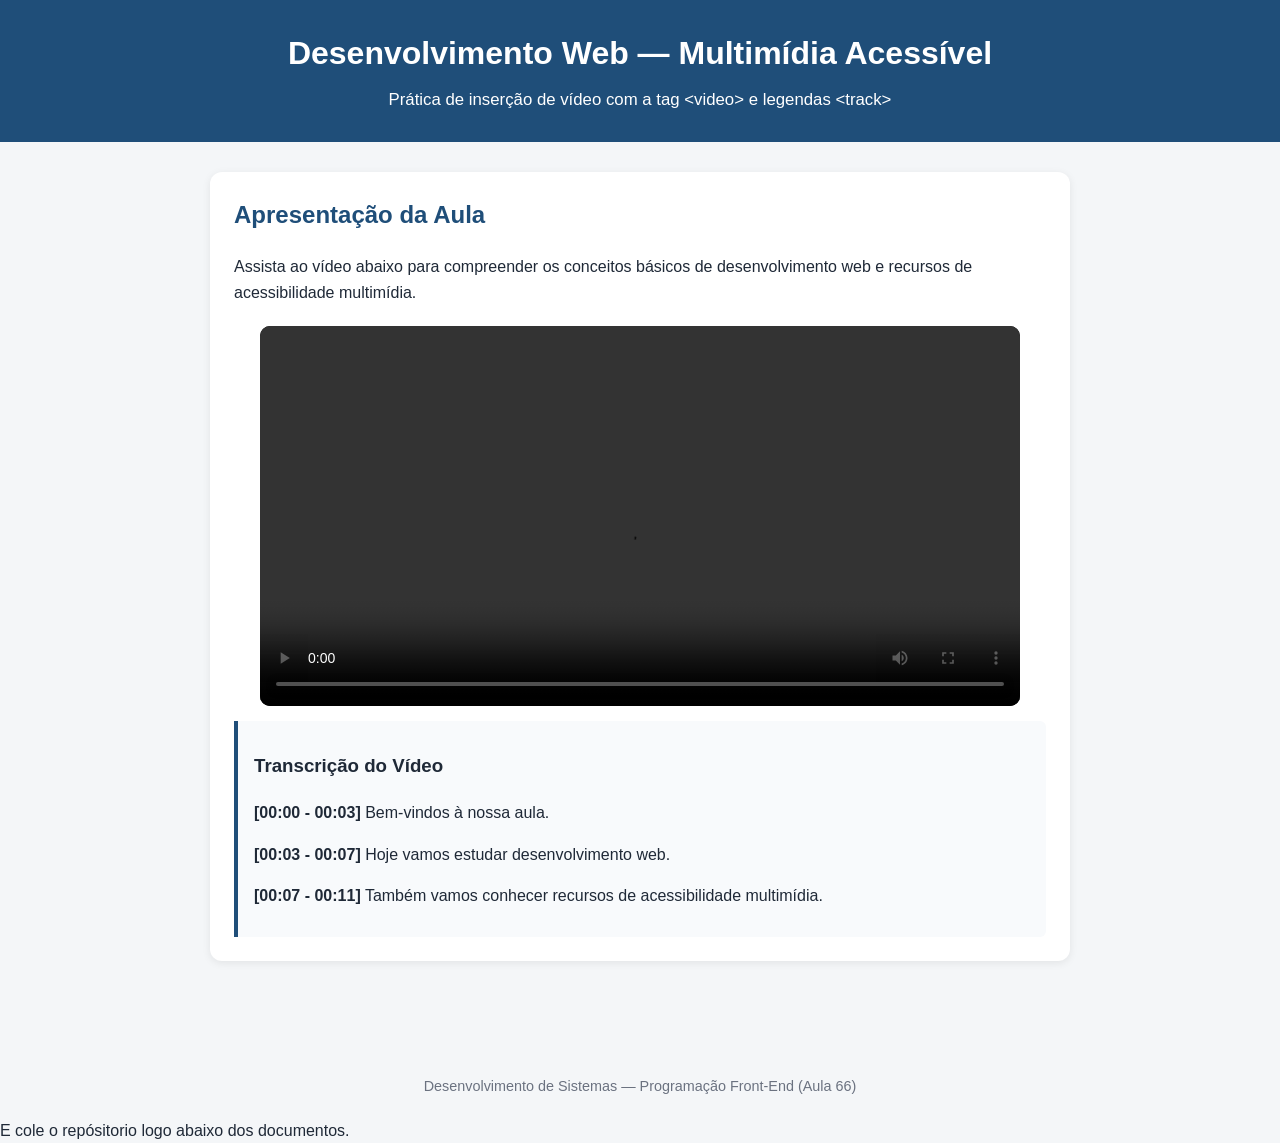
==== index.html @ 0af0a80f "." ====
<!DOCTYPE html>
<html lang="pt-BR">
<head>
  <meta charset="UTF-8">
  <meta name="viewport" content="width=device-width, initial-scale=1.0">
  <title>Aula 66 — Vídeo Acessível com Legendas</title>

  <style>
    * {
      box-sizing: border-box;
    }

    body {
      margin: 0;
      font-family: Arial, Helvetica, sans-serif;
      background: #f4f6f8;
      color: #1f2937;
      line-height: 1.6;
    }

    header {
      background: #1f4e79;
      color: white;
      padding: 28px 20px;
      text-align: center;
    }

    header h1 {
      margin: 0 0 8px;
      font-size: 2rem;
    }

    header p {
      margin: 0;
      font-size: 1.05rem;
    }

    main {
      max-width: 900px;
      margin: 30px auto;
      padding: 0 20px 40px;
    }

    section {
      background: white;
      margin-bottom: 24px;
      padding: 24px;
      border-radius: 12px;
      box-shadow: 0 2px 8px rgba(0, 0, 0, 0.08);
    }

    h2 {
      color: #1f4e79;
      margin-top: 0;
    }

    .video-container {
      display: flex;
      justify-content: center;
      margin-top: 20px;
    }

    video {
      width: 100%;
      max-width: 760px;
      border-radius: 10px;
      background: black;
    }

    .transcricao {
      background: #f8fafc;
      border-left: 4px solid #1f4e79;
      padding: 12px 16px;
      margin-top: 15px;
      border-radius: 0 6px 6px 0;
    }

    footer {
      text-align: center;
      color: #6b7280;
      font-size: 0.9rem;
      padding: 20px;
    }
  </style>
</head>

<body>

  <header>
    <h1>Desenvolvimento Web — Multimídia Acessível</h1>
    <p>Prática de inserção de vídeo com a tag &lt;video&gt; e legendas &lt;track&gt;</p>
  </header>

  <main>

    <section>
      <h2>Apresentação da Aula</h2>
      <p>Assista ao vídeo abaixo para compreender os conceitos básicos de desenvolvimento web e recursos de acessibilidade multimídia.</p>

      <div class="video-container">
        <video controls aria-label="Vídeo explicativo sobre Desenvolvimento Web e Acessibilidade">
          <source src="video.mp4" type="video/mp4">

          <track
            src="legendas.vtt"
            kind="subtitles"
            srclang="pt-BR"
            label="Português"
            default
          >

          Seu navegador não suporta a reprodução de vídeos em HTML5.
        </video>
      </div>

      <!-- Transcrição para auxílio de leitores de tela e acessibilidade extra -->
      <div class="transcricao">
        <h3>Transcrição do Vídeo</h3>
        <p><strong>[00:00 - 00:03]</strong> Bem-vindos à nossa aula.</p>
        <p><strong>[00:03 - 00:07]</strong> Hoje vamos estudar desenvolvimento web.</p>
        <p><strong>[00:07 - 00:11]</strong> Também vamos conhecer recursos de acessibilidade multimídia.</p>
      </div>
    </section>

  </main>

  <footer>
    Desenvolvimento de Sistemas — Programação Front-End (Aula 66)
  </footer>

</body>
</html>

E cole o repósitorio logo abaixo dos documentos.
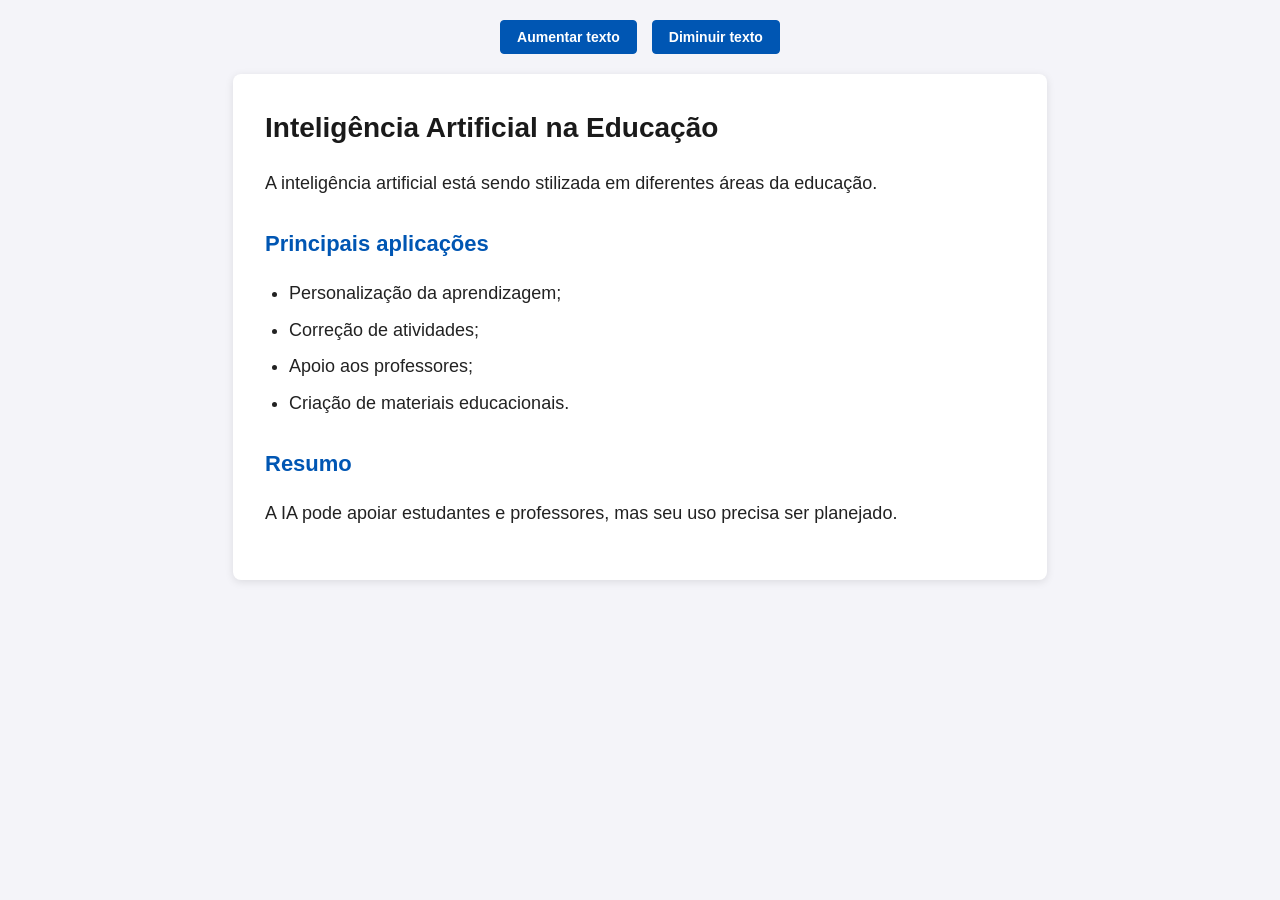
==== commit 030fdbd8: "ffsf" ====
--- a/index.html
+++ b/index.html
@@ -1,134 +1,37 @@
 <!DOCTYPE html>
 <html lang="pt-BR">
 <head>
-  <meta charset="UTF-8">
-  <meta name="viewport" content="width=device-width, initial-scale=1.0">
-  <title>Aula 66 — Vídeo Acessível com Legendas</title>
-
-  <style>
-    * {
-      box-sizing: border-box;
-    }
-
-    body {
-      margin: 0;
-      font-family: Arial, Helvetica, sans-serif;
-      background: #f4f6f8;
-      color: #1f2937;
-      line-height: 1.6;
-    }
-
-    header {
-      background: #1f4e79;
-      color: white;
-      padding: 28px 20px;
-      text-align: center;
-    }
-
-    header h1 {
-      margin: 0 0 8px;
-      font-size: 2rem;
-    }
-
-    header p {
-      margin: 0;
-      font-size: 1.05rem;
-    }
-
-    main {
-      max-width: 900px;
-      margin: 30px auto;
-      padding: 0 20px 40px;
-    }
-
-    section {
-      background: white;
-      margin-bottom: 24px;
-      padding: 24px;
-      border-radius: 12px;
-      box-shadow: 0 2px 8px rgba(0, 0, 0, 0.08);
-    }
-
-    h2 {
-      color: #1f4e79;
-      margin-top: 0;
-    }
-
-    .video-container {
-      display: flex;
-      justify-content: center;
-      margin-top: 20px;
-    }
-
-    video {
-      width: 100%;
-      max-width: 760px;
-      border-radius: 10px;
-      background: black;
-    }
-
-    .transcricao {
-      background: #f8fafc;
-      border-left: 4px solid #1f4e79;
-      padding: 12px 16px;
-      margin-top: 15px;
-      border-radius: 0 6px 6px 0;
-    }
-
-    footer {
-      text-align: center;
-      color: #6b7280;
-      font-size: 0.9rem;
-      padding: 20px;
-    }
-  </style>
+    <meta charset="UTF-8">
+    <meta name="viewport" content="width=device-width, initial-scale=1.0">
+    <title>Blog sem Parede de Texto - Redesign de Leitura</title>
+    <link rel="stylesheet" href="style.css">
 </head>
-
 <body>
 
-  <header>
-    <h1>Desenvolvimento Web — Multimídia Acessível</h1>
-    <p>Prática de inserção de vídeo com a tag &lt;video&gt; e legendas &lt;track&gt;</p>
-  </header>
+    <!-- Botões para controle e personalização da leitura -->
+    <div class="acessibilidade">
+        <button id="aumentar">Aumentar texto</button>
+        <button id="diminuir">Diminuir texto</button>
+    </div>
 
-  <main>
+    <!-- Conteúdo reestruturado com marcação semântica -->
+    <article>
+        <h1>Inteligência Artificial na Educação</h1>
 
-    <section>
-      <h2>Apresentação da Aula</h2>
-      <p>Assista ao vídeo abaixo para compreender os conceitos básicos de desenvolvimento web e recursos de acessibilidade multimídia.</p>
+        <p>A inteligência artificial está sendo stilizada em diferentes áreas da educação.</p>
 
-      <div class="video-container">
-        <video controls aria-label="Vídeo explicativo sobre Desenvolvimento Web e Acessibilidade">
-          <source src="video.mp4" type="video/mp4">
+        <h2>Principais aplicações</h2>
+        <ul>
+            <li>Personalização da aprendizagem;</li>
+            <li>Correção de atividades;</li>
+            <li>Apoio aos professores;</li>
+            <li>Criação de materiais educacionais.</li>
+        </ul>
 
-          <track
-            src="legendas.vtt"
-            kind="subtitles"
-            srclang="pt-BR"
-            label="Português"
-            default
-          >
+        <h2>Resumo</h2>
+        <p>A IA pode apoiar estudantes e professores, mas seu uso precisa ser planejado.</p>
+    </article>
 
-          Seu navegador não suporta a reprodução de vídeos em HTML5.
-        </video>
-      </div>
-
-      <!-- Transcrição para auxílio de leitores de tela e acessibilidade extra -->
-      <div class="transcricao">
-        <h3>Transcrição do Vídeo</h3>
-        <p><strong>[00:00 - 00:03]</strong> Bem-vindos à nossa aula.</p>
-        <p><strong>[00:03 - 00:07]</strong> Hoje vamos estudar desenvolvimento web.</p>
-        <p><strong>[00:07 - 00:11]</strong> Também vamos conhecer recursos de acessibilidade multimídia.</p>
-      </div>
-    </section>
-
-  </main>
-
-  <footer>
-    Desenvolvimento de Sistemas — Programação Front-End (Aula 66)
-  </footer>
-
+    <script src="script.js"></script>
 </body>
-</html>
-
-E cole o repósitorio logo abaixo dos documentos.
+</html>
--- a/style.css
+++ b/style.css
@@ -0,0 +1,71 @@
+/* 1. Definição de fonte sem serifa, tamanho adequado e espaçamento entre linhas */
+body {
+    font-family: Arial, sans-serif;
+    font-size: 18px;
+    line-height: 1.6;
+    background-color: #f4f4f9;
+    color: #222222;
+    margin: 0;
+    padding: 20px;
+    }
+    
+    /* Painel dos botões de personalização */
+    .acessibilidade {
+    text-align: center;
+    margin-bottom: 20px;
+    }
+    
+    .acessibilidade button {
+    font-size: 14px;
+    padding: 8px 16px;
+    margin: 0 5px;
+    cursor: pointer;
+    border: 1px solid #0056b3;
+    border-radius: 4px;
+    background-color: #0056b3;
+    color: #ffffff;
+    font-weight: bold;
+    }
+    
+    .acessibilidade button:hover {
+    background-color: #003d80;
+    }
+    
+    /* 2. Restrição de largura da página para evitar linhas muito longas */
+    article {
+    max-width: 750px;
+    margin: 0 auto;
+    background-color: #ffffff;
+    padding: 32px;
+    border-radius: 8px;
+    box-shadow: 0 2px 8px rgba(0, 0, 0, 0.1);
+    }
+    
+    /* 3. Títulos com boa hierarquia e espaçamento */
+    h1 {
+    font-size: 28px;
+    color: #1a1a1a;
+    margin-top: 0;
+    margin-bottom: 16px;
+    }
+    
+    h2 {
+    font-size: 22px;
+    color: #0056b3;
+    margin-top: 28px;
+    margin-bottom: 12px;
+    }
+    
+    /* 4. Espaçamento confortável entre parágrafos e listas */
+    p {
+    margin-bottom: 20px;
+    }
+    
+    ul {
+    margin-bottom: 24px;
+    padding-left: 24px;
+    }
+    
+    li {
+    margin-bottom: 8px;
+    }
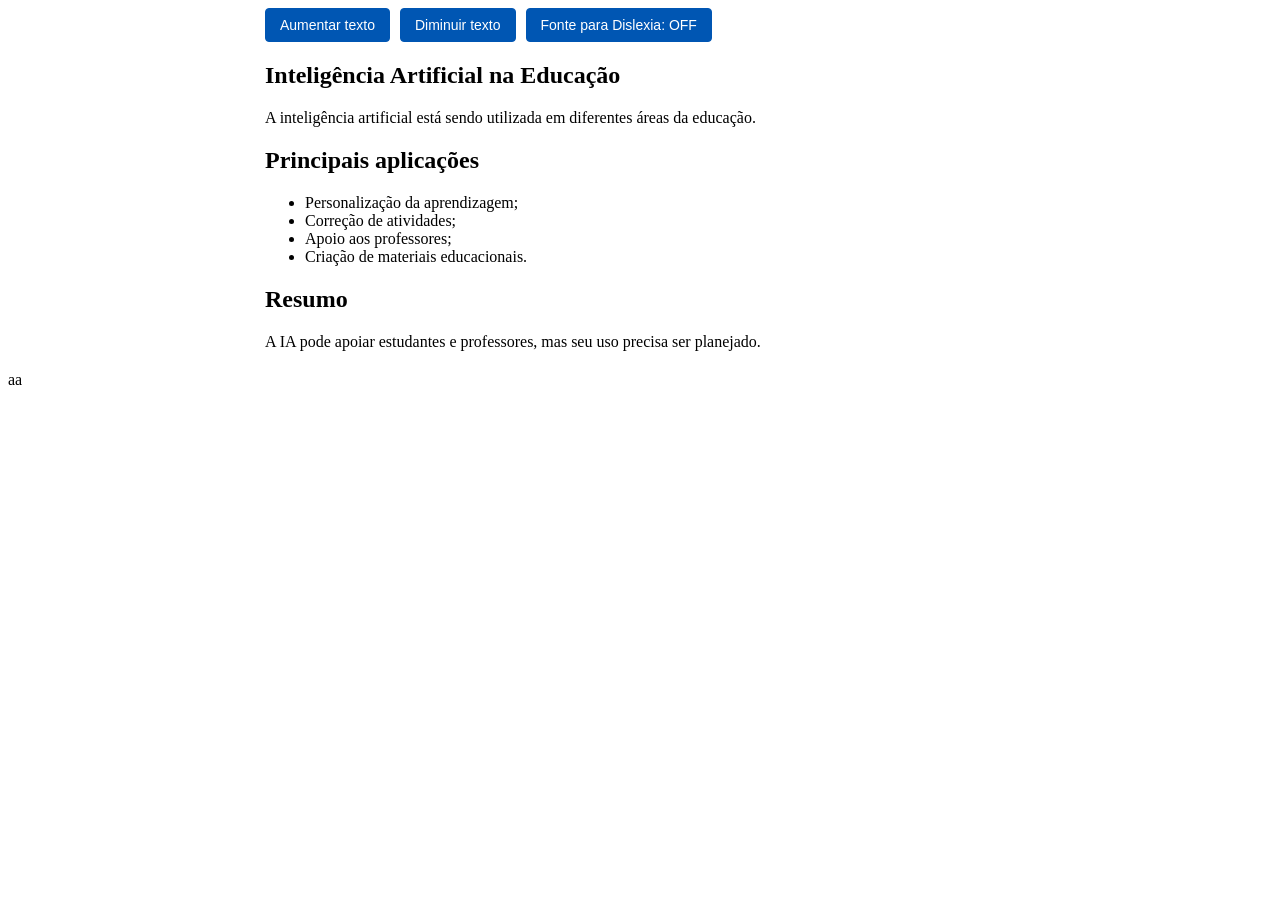
==== commit e4e97e15: "ad" ====
--- a/index.html
+++ b/index.html
@@ -1,37 +1,127 @@
 <!DOCTYPE html>
 <html lang="pt-BR">
-<head>
-    <meta charset="UTF-8">
-    <meta name="viewport" content="width=device-width, initial-scale=1.0">
-    <title>Blog sem Parede de Texto - Redesign de Leitura</title>
-    <link rel="stylesheet" href="style.css">
-</head>
-<body>
+  <head>
+    <meta charset="UTF-8" />
+    <meta http-equiv="X-UA-Compatible" content="IE=edge" />
+    <meta name="viewport" content="width=device-width, initial-scale=1.0" />
+    <title>A Utilização da IA na Educação</title>
 
-    <!-- Botões para controle e personalização da leitura -->
-    <div class="acessibilidade">
+    <style>
+      /* Importação da fonte OpenDyslexic via CDN */
+      @font-face {
+        font-family: 'OpenDyslexic';
+        src: url('https://cdn.jsdelivr.net/npm/opendyslexic@1.0.3/alt-style/OpenDyslexic-Regular.otf') format('opentype');
+        font-weight: normal;
+        font-style: normal;
+      }
+daqui
+      /* Estilo base */
+      body {
+        font-family: Arial, sans-serif;
+        font-size: 18px;
+        line-height: 1.6;
+        padding: 20px;
+      }
+
+      /* Classe ativada para aplicar a fonte para dislexia */
+      body.fonte-dislexia {
+        font-family: 'OpenDyslexic', Arial, sans-serif !important;
+        letter-spacing: 0.3px;
+        word-spacing: 1px;
+      }
+
+      article {
+        max-width: 750px;
+        margin: auto;
+      }
+
+      p {
+        margin-bottom: 20px;
+      }
+
+      /* Barra de controles de acessibilidade */
+      .controles-acessibilidade {
+        display: flex;
+        gap: 10px;
+        margin-bottom: 20px;
+        flex-wrap: wrap;
+      }
+
+      .controles-acessibilidade button {
+        padding: 8px 14px;
+        font-size: 14px;
+        cursor: pointer;
+        border: 1px solid #0056b3;
+        background-color: #0056b3;
+        color: #ffffff;
+        border-radius: 4px;
+        transition: background-color 0.2s ease;
+      }
+
+      .controles-acessibilidade button:hover {
+        background-color: #003d82;
+      }
+    </style>
+  </head>
+  <body>
+    <article>
+      <!-- Painel com os botões de acessibilidade -->
+      <div class="controles-acessibilidade">
         <button id="aumentar">Aumentar texto</button>
         <button id="diminuir">Diminuir texto</button>
-    </div>
+        <button id="alternar-fonte">Fonte para Dislexia: OFF</button>
+      </div>
 
-    <!-- Conteúdo reestruturado com marcação semântica -->
-    <article>
-        <h1>Inteligência Artificial na Educação</h1>
+      <h1>Inteligência Artificial na Educação</h1>
 
-        <p>A inteligência artificial está sendo stilizada em diferentes áreas da educação.</p>
+      <p>
+        A inteligência artificial está sendo utilizada em diferentes áreas da
+        educação.
+      </p>
 
-        <h2>Principais aplicações</h2>
-        <ul>
-            <li>Personalização da aprendizagem;</li>
-            <li>Correção de atividades;</li>
-            <li>Apoio aos professores;</li>
-            <li>Criação de materiais educacionais.</li>
-        </ul>
+      <h2>Principais aplicações</h2>
 
-        <h2>Resumo</h2>
-        <p>A IA pode apoiar estudantes e professores, mas seu uso precisa ser planejado.</p>
+      <ul>
+        <li>Personalização da aprendizagem;</li>
+        <li>Correção de atividades;</li>
+        <li>Apoio aos professores;</li>
+        <li>Criação de materiais educacionais.</li>
+      </ul>
+
+      <h2>Resumo</h2>
+
+      <p>
+        A IA pode apoiar estudantes e professores, mas seu uso precisa ser
+        planejado.
+      </p>
     </article>
 
-    <script src="script.js"></script>
-</body>
-</html>+    <!-- Script de acessibilidade -->
+    <script>
+      let tamanho = 18;
+
+      // Aumentar tamanho da fonte
+      document.querySelector("#aumentar").onclick = function () {
+        tamanho += 2;
+        document.body.style.fontSize = tamanho + "px";
+      };
+
+      // Diminuir tamanho da fonte
+      document.querySelector("#diminuir").onclick = function () {
+        if (tamanho > 10) { // Previne que o texto fique menor que 10px
+          tamanho -= 2;
+          document.body.style.fontSize = tamanho + "px";
+        }
+      };
+
+      // Alternar para a fonte OpenDyslexic
+      const btnFonte = document.querySelector("#alternar-fonte");
+      btnFonte.onclick = function () {
+        document.body.classList.toggle("fonte-dislexia");
+        const ativado = document.body.classList.contains("fonte-dislexia");
+        btnFonte.textContent = ativado ? "Fonte para Dislexia: ON" : "Fonte para Dislexia: OFF";
+      };
+    </script>
+  </body>
+</html>
+aa
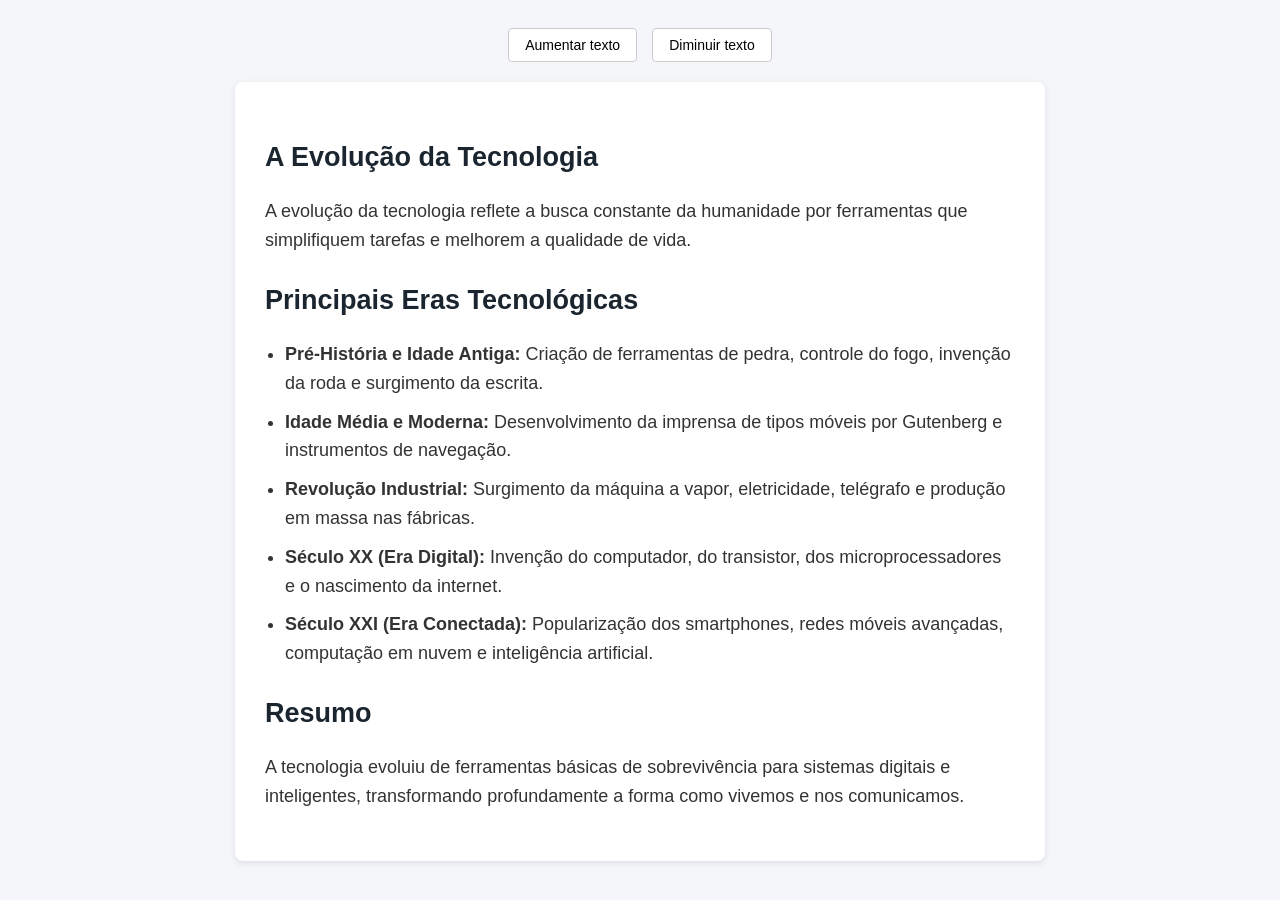
==== commit a477bbe9: "dada" ====
--- a/index.html
+++ b/index.html
@@ -1,127 +1,37 @@
 <!DOCTYPE html>
 <html lang="pt-BR">
-  <head>
-    <meta charset="UTF-8" />
-    <meta http-equiv="X-UA-Compatible" content="IE=edge" />
-    <meta name="viewport" content="width=device-width, initial-scale=1.0" />
-    <title>A Utilização da IA na Educação</title>
+<head>
+    <meta charset="UTF-8">
+    <meta name="viewport" content="width=device-width, initial-scale=1.0">
+    <title>A Evolução da Tecnologia</title>
+    <link rel="stylesheet" href="style.css">
+</head>
+<body>
 
-    <style>
-      /* Importação da fonte OpenDyslexic via CDN */
-      @font-face {
-        font-family: 'OpenDyslexic';
-        src: url('https://cdn.jsdelivr.net/npm/opendyslexic@1.0.3/alt-style/OpenDyslexic-Regular.otf') format('opentype');
-        font-weight: normal;
-        font-style: normal;
-      }
-daqui
-      /* Estilo base */
-      body {
-        font-family: Arial, sans-serif;
-        font-size: 18px;
-        line-height: 1.6;
-        padding: 20px;
-      }
-
-      /* Classe ativada para aplicar a fonte para dislexia */
-      body.fonte-dislexia {
-        font-family: 'OpenDyslexic', Arial, sans-serif !important;
-        letter-spacing: 0.3px;
-        word-spacing: 1px;
-      }
-
-      article {
-        max-width: 750px;
-        margin: auto;
-      }
-
-      p {
-        margin-bottom: 20px;
-      }
-
-      /* Barra de controles de acessibilidade */
-      .controles-acessibilidade {
-        display: flex;
-        gap: 10px;
-        margin-bottom: 20px;
-        flex-wrap: wrap;
-      }
-
-      .controles-acessibilidade button {
-        padding: 8px 14px;
-        font-size: 14px;
-        cursor: pointer;
-        border: 1px solid #0056b3;
-        background-color: #0056b3;
-        color: #ffffff;
-        border-radius: 4px;
-        transition: background-color 0.2s ease;
-      }
-
-      .controles-acessibilidade button:hover {
-        background-color: #003d82;
-      }
-    </style>
-  </head>
-  <body>
-    <article>
-      <!-- Painel com os botões de acessibilidade -->
-      <div class="controles-acessibilidade">
+    <!-- Controles de acessibilidade -->
+    <div class="acessibilidade">
         <button id="aumentar">Aumentar texto</button>
         <button id="diminuir">Diminuir texto</button>
-        <button id="alternar-fonte">Fonte para Dislexia: OFF</button>
-      </div>
+    </div>
 
-      <h1>Inteligência Artificial na Educação</h1>
+    <article>
+        <h1>A Evolução da Tecnologia</h1>
 
-      <p>
-        A inteligência artificial está sendo utilizada em diferentes áreas da
-        educação.
-      </p>
+        <p>A evolução da tecnologia reflete a busca constante da humanidade por ferramentas que simplifiquem tarefas e melhorem a qualidade de vida.</p>
 
-      <h2>Principais aplicações</h2>
+        <h2>Principais Eras Tecnológicas</h2>
+        <ul>
+            <li><strong>Pré-História e Idade Antiga:</strong> Criação de ferramentas de pedra, controle do fogo, invenção da roda e surgimento da escrita.</li>
+            <li><strong>Idade Média e Moderna:</strong> Desenvolvimento da imprensa de tipos móveis por Gutenberg e instrumentos de navegação.</li>
+            <li><strong>Revolução Industrial:</strong> Surgimento da máquina a vapor, eletricidade, telégrafo e produção em massa nas fábricas.</li>
+            <li><strong>Século XX (Era Digital):</strong> Invenção do computador, do transistor, dos microprocessadores e o nascimento da internet.</li>
+            <li><strong>Século XXI (Era Conectada):</strong> Popularização dos smartphones, redes móveis avançadas, computação em nuvem e inteligência artificial.</li>
+        </ul>
 
-      <ul>
-        <li>Personalização da aprendizagem;</li>
-        <li>Correção de atividades;</li>
-        <li>Apoio aos professores;</li>
-        <li>Criação de materiais educacionais.</li>
-      </ul>
-
-      <h2>Resumo</h2>
-
-      <p>
-        A IA pode apoiar estudantes e professores, mas seu uso precisa ser
-        planejado.
-      </p>
+        <h2>Resumo</h2>
+        <p>A tecnologia evoluiu de ferramentas básicas de sobrevivência para sistemas digitais e inteligentes, transformando profundamente a forma como vivemos e nos comunicamos.</p>
     </article>
 
-    <!-- Script de acessibilidade -->
-    <script>
-      let tamanho = 18;
-
-      // Aumentar tamanho da fonte
-      document.querySelector("#aumentar").onclick = function () {
-        tamanho += 2;
-        document.body.style.fontSize = tamanho + "px";
-      };
-
-      // Diminuir tamanho da fonte
-      document.querySelector("#diminuir").onclick = function () {
-        if (tamanho > 10) { // Previne que o texto fique menor que 10px
-          tamanho -= 2;
-          document.body.style.fontSize = tamanho + "px";
-        }
-      };
-
-      // Alternar para a fonte OpenDyslexic
-      const btnFonte = document.querySelector("#alternar-fonte");
-      btnFonte.onclick = function () {
-        document.body.classList.toggle("fonte-dislexia");
-        const ativado = document.body.classList.contains("fonte-dislexia");
-        btnFonte.textContent = ativado ? "Fonte para Dislexia: ON" : "Fonte para Dislexia: OFF";
-      };
-    </script>
-  </body>
-</html>
-aa+    <script src="script.js"></script>
+</body>
+</html>
--- a/style.css
+++ b/style.css
@@ -0,0 +1,54 @@
+/* Configurações globais de legibilidade */
+body {
+    font-family: Arial, sans-serif; /* Fonte sem serifa de fácil leitura */
+    font-size: 18px;                 /* Tamanho adequado de texto */
+    line-height: 1.6;               /* Espaçamento entre linhas confortável */
+    background-color: #f4f6f9;
+    color: #333333;
+    padding: 20px;
+}
+
+/* Painel de botões */
+.acessibilidade {
+    text-align: center;
+    margin-bottom: 20px;
+}
+
+.acessibilidade button {
+    font-size: 14px;
+    padding: 8px 16px;
+    margin: 0 5px;
+    cursor: pointer;
+    border: 1px solid #ccc;
+    border-radius: 4px;
+    background-color: #ffffff;
+}
+
+/* Largura máxima para evitar linhas muito longas */
+article {
+    max-width: 750px;
+    margin: 0 auto;
+    background-color: #ffffff;
+    padding: 30px;
+    border-radius: 8px;
+    box-shadow: 0 2px 6px rgba(0, 0, 0, 0.1);
+}
+
+/* Títulos e espaçamentos */
+h1, h2 {
+    color: #1a252f;
+    margin-top: 24px;
+    margin-bottom: 12px;
+}
+
+p, ul {
+    margin-bottom: 20px;
+}
+
+ul {
+    padding-left: 20px;
+}
+
+li {
+    margin-bottom: 10px;
+}
